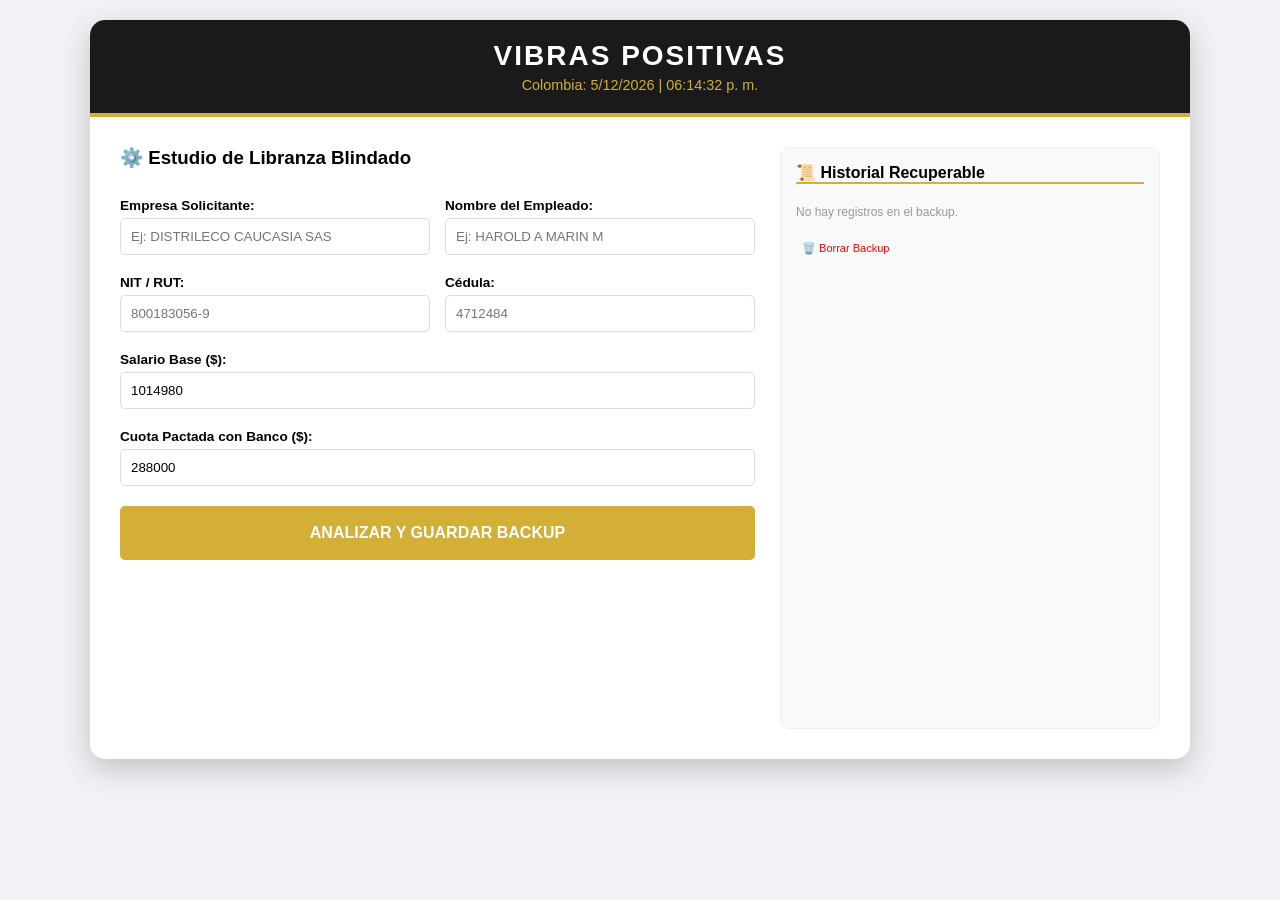
==== index.html @ 31e84eeb "Create index.html" ====
<!DOCTYPE html>
<html lang="es">
<head>
    <meta charset="UTF-8">
    <title>Vibras Positivas - Sistema de Libranza Blindado Pro</title>
    <style>
        :root { --vp-gold: #d4af37; --vp-dark: #1a1a1a; --vp-green: #27ae60; }
        body { font-family: 'Segoe UI', sans-serif; background: #f0f2f5; margin: 0; padding: 20px; }
        .container { max-width: 1100px; margin: auto; background: white; border-radius: 15px; overflow: hidden; box-shadow: 0 10px 30px rgba(0,0,0,0.2); }
        
        /* Header de la App */
        .vp-header { background: var(--vp-dark); color: white; padding: 20px; text-align: center; border-bottom: 4px solid var(--vp-gold); }
        .vp-logo { font-size: 28px; font-weight: bold; letter-spacing: 2px; }
        .datetime { font-size: 0.9em; color: var(--vp-gold); margin-top: 5px; }

        .main-content { padding: 30px; display: grid; grid-template-columns: 1fr 380px; gap: 25px; }
        
        label { display: block; margin: 10px 0 5px; font-weight: 600; font-size: 0.85em; }
        input { width: 100%; padding: 10px; border: 1px solid #ddd; border-radius: 5px; margin-bottom: 10px; box-sizing: border-box; }
        
        /* Botón Amarillo Vibras Positivas */
        .btn-analizar { background: #d4af37; color: white; border: none; padding: 18px; width: 100%; cursor: pointer; font-weight: bold; text-transform: uppercase; border-radius: 5px; font-size: 16px; margin-top: 10px; transition: 0.3s; }
        .btn-analizar:hover { background: #b8962d; box-shadow: 0 4px 10px rgba(0,0,0,0.2); }
        
        /* Historial / Backup */
        .history-section { background: #f8f9fa; padding: 15px; border-radius: 10px; border: 1px solid #eee; height: 550px; overflow-y: auto; }
        .historial-item { font-size: 0.85em; padding: 12px; border: 1px solid #ddd; background: white; margin-bottom: 8px; border-radius: 5px; cursor: pointer; }
        .historial-item:hover { border-color: var(--vp-gold); }

        /* Reporte Final */
        #reporte-final { display: none; padding: 50px; border-top: 2px dashed #ccc; margin-top: 20px; }
        .clausula-blindada { background: #fffbe6; border: 1px solid #ffe58f; padding: 20px; font-size: 0.9em; margin: 25px 0; text-align: justify; line-height: 1.5; }
        
        @media print {
            .no-print, .vp-header, .history-section, .btn-analizar { display: none !important; }
            body { background: white; padding: 0; }
            .container { box-shadow: none; width: 100%; max-width: 100%; }
            #reporte-final { display: block !important; border: none; padding: 0; }
            .main-content { display: block; padding: 0; }
        }

        table { width: 100%; border-collapse: collapse; margin: 20px 0; }
        th, td { border: 1px solid #333; padding: 12px; text-align: left; }
        .legal-footer { font-size: 11px; text-align: center; color: #777; margin-top: 50px; border-top: 1px solid #eee; padding-top: 15px; }
    </style>
</head>
<body>

<div class="container">
    <div class="vp-header no-print">
        <div class="vp-logo">VIBRAS POSITIVAS</div>
        <div class="datetime" id="reloj">Cargando fecha y hora de Colombia...</div>
    </div>

    <div class="main-content">
        <div class="form-section no-print">
            <h3 style="margin-top:0;">⚙️ Estudio de Libranza Blindado</h3>
            <div style="display: grid; grid-template-columns: 1fr 1fr; gap: 15px;">
                <div>
                    <label>Empresa Solicitante:</label>
                    <input type="text" id="emp" placeholder="Ej: DISTRILECO CAUCASIA SAS">
                    <label>NIT / RUT:</label>
                    <input type="text" id="nit" placeholder="800183056-9">
                </div>
                <div>
                    <label>Nombre del Empleado:</label>
                    <input type="text" id="nom" placeholder="Ej: HAROLD A MARIN M">
                    <label>Cédula:</label>
                    <input type="text" id="cc" placeholder="4712484">
                </div>
            </div>
            <label>Salario Base ($):</label>
            <input type="number" id="sal" value="1014980">
            <label>Cuota Pactada con Banco ($):</label>
            <input type="number" id="cuo" value="288000">
            
            <button class="btn-analizar" onclick="ejecutarAnalisis()">ANALIZAR Y GUARDAR BACKUP</button>
        </div>

        <div class="history-section no-print">
            <h4 style="margin-top:0; border-bottom: 2px solid var(--vp-gold)">📜 Historial Recuperable</h4>
            <div id="lista-historial"></div>
            <button onclick="limpiarHistorial()" style="color:red; background:none; border:none; cursor:pointer; font-size:11px; margin-top:10px;">🗑️ Borrar Backup</button>
        </div>
    </div>

    <div id="reporte-final">
        <div style="text-align:center;">
            <h1 id="rep-emp-header" style="text-transform:uppercase; margin-bottom:5px;">EMPRESA</h1>
            <p style="margin:0;">NIT: <span id="rep-nit-body"></span></p>
            <hr style="border: 1px solid #000; margin: 20px 0;">
            <h3>CERTIFICACIÓN DE CAPACIDAD DE PAGO (SISTEMA LIBRANZA)</h3>
        </div>

        <p><strong>Fecha de Emisión:</strong> <span id="rep-fecha"></span></p>
        <p>Se certifica que el colaborador <strong><span id="rep-nom"></span></strong>, identificado con la cédula registrada en el sistema, presenta los siguientes indicadores financieros para el descuento solicitado:</p>

        <table>
            <tr style="background: #f2f2f2;"><th>DESCRIPCIÓN</th><th>VALOR</th></tr>
            <tr><td>Salario / Ingreso Fijo Mensual</td><td id="rep-sal"></td></tr>
            <tr><td>Cuota de Crédito a Descontar</td><td id="rep-cuo"></td></tr>
            <tr><td><strong>Nivel de Afectación de Nómina</strong></td><td><strong id="rep-por"></strong></td></tr>
        </table>

        <div class="clausula-blindada">
            <strong>LIMITACIÓN DE RESPONSABILIDAD EMPRESARIAL (Ley 1527 de 2012):</strong><br>
            La empresa <strong><span id="rep-emp-body"></span></strong> actúa exclusivamente como agente retenedor de la cuota aquí pactada, obligándose únicamente al descuento y traslado de fondos mientras exista vínculo laboral vigente. <br><br>
            <strong>ACUERDO DE CIERRE:</strong> En el evento de que el trabajador cese sus labores con la empresa por cualquier motivo, la responsabilidad de la empresa cesará tras aplicar el descuento del saldo insoluto sobre las prestaciones sociales (según el límite legal). Cualquier saldo remanente después de dicha liquidación deberá ser saneado y negociado directamente entre el <strong>TRABAJADOR y la ENTIDAD BANCARIA</strong>, quedando la empresa exonerada de cualquier obligación solidaria o deuda pendiente.
        </div>

        <div style="margin-top: 80px; display: flex; justify-content: space-between; text-align: center;">
            <div style="width: 40%; border-top: 1px solid #000; padding-top: 5px;">Firma del Trabajador</div>
            <div style="width: 40%; border-top: 1px solid #000; padding-top: 5px;">Autorizado por la Empresa</div>
        </div>

        <div class="legal-footer">
            App desarrollada por <strong>Vibras Positivas</strong> &copy; 2026 | Derechos de Autor Reservados | Soporte Técnico Autorizado
        </div>
        
        <button class="no-print btn-analizar" onclick="window.print()" style="background:var(--vp-green); margin-top:30px;">🖨️ IMPRIMIR REPORTE PARA EL BANCO</button>
    </div>
</div>

<script>
    // 1. Reloj en Tiempo Real (Colombia)
    function actualizarReloj() {
        const opciones = { timeZone: 'America/Bogota', hour: '2-digit', minute: '2-digit', second: '2-digit', hour12: true };
        const fechaActual = new Date().toLocaleDateString('es-CO');
        const horaActual = new Date().toLocaleTimeString('es-CO', opciones);
        document.getElementById('reloj').innerText = `Colombia: ${fechaActual} | ${horaActual}`;
    }
    setInterval(actualizarReloj, 1000);

    // 2. Función Principal (El Botón Amarillo)
    function ejecutarAnalisis() {
        const datos = {
            emp: document.getElementById('emp').value,
            nit: document.getElementById('nit').value,
            nom: document.getElementById('nom').value,
            cc: document.getElementById('cc').value,
            sal: parseFloat(document.getElementById('sal').value),
            cuo: parseFloat(document.getElementById('cuo').value),
            fecha: new Date().toLocaleString('es-CO')
        };

        if(!datos.emp || !datos.nom) {
            alert("Error: Ingrese el nombre de la empresa y del empleado.");
            return;
        }

        // Mostrar reporte
        mostrarReporte(datos);

        // Guardar en Backup
        let historial = JSON.parse(localStorage.getItem('vp_libranza_final')) || [];
        historial.unshift(datos);
        localStorage.setItem('vp_libranza_final', JSON.stringify(historial));
        
        renderHistorial();
        document.getElementById('reporte-final').style.display = 'block';
        
        // Desplazamiento suave al reporte
        window.scrollTo({ top: document.getElementById('reporte-final').offsetTop, behavior: 'smooth' });
    }

    function mostrarReporte(d) {
        const porcentaje = (d.cuo / d.sal) * 100;
        document.getElementById('rep-emp-header').innerText = d.emp;
        document.getElementById('rep-emp-body').innerText = d.emp;
        document.getElementById('rep-nit-body').innerText = d.nit;
        document.getElementById('rep-nom').innerText = d.nom;
        document.getElementById('rep-fecha').innerText = d.fecha;
        document.getElementById('rep-sal').innerText = "$ " + d.sal.toLocaleString();
        document.getElementById('rep-cuo').innerText = "$ " + d.cuo.toLocaleString();
        document.getElementById('rep-por').innerText = porcentaje.toFixed(2) + "%";
    }

    // 3. Sistema de Backup y Recuperación
    function renderHistorial() {
        const lista = document.getElementById('lista-historial');
        let historial = JSON.parse(localStorage.getItem('vp_libranza_final')) || [];
        
        if (historial.length === 0) {
            lista.innerHTML = "<p style='color:#999; font-size:12px;'>No hay registros en el backup.</p>";
            return;
        }

        lista.innerHTML = historial.map((item, index) => `
            <div class="historial-item" onclick="recuperarDeBackup(${index})">
                <strong>🏢 ${item.emp}</strong><br>
                👤 ${item.nom}<br>
                <small>💰 $${item.cuo.toLocaleString()} | 📅 ${item.fecha}</small>
            </div>
        `).join('');
    }

    function recuperarDeBackup(idx) {
        const historial = JSON.parse(localStorage.getItem('vp_libranza_final'));
        const d = historial[idx];
        
        document.getElementById('emp').value = d.emp;
        document.getElementById('nit').value = d.nit;
        document.getElementById('nom').value = d.nom;
        document.getElementById('cc').value = d.cc;
        document.getElementById('sal').value = d.sal;
        document.getElementById('cuo').value = d.cuo;
        
        mostrarReporte(d);
        document.getElementById('reporte-final').style.display = 'block';
        alert("Backup recuperado con éxito.");
    }

    function limpiarHistorial() {
        if(confirm("¿Seguro que desea eliminar el backup histórico?")) {
            localStorage.removeItem('vp_libranza_final');
            renderHistorial();
        }
    }

    // Iniciar historial al cargar
    renderHistorial();
</script>

</body>
</html>
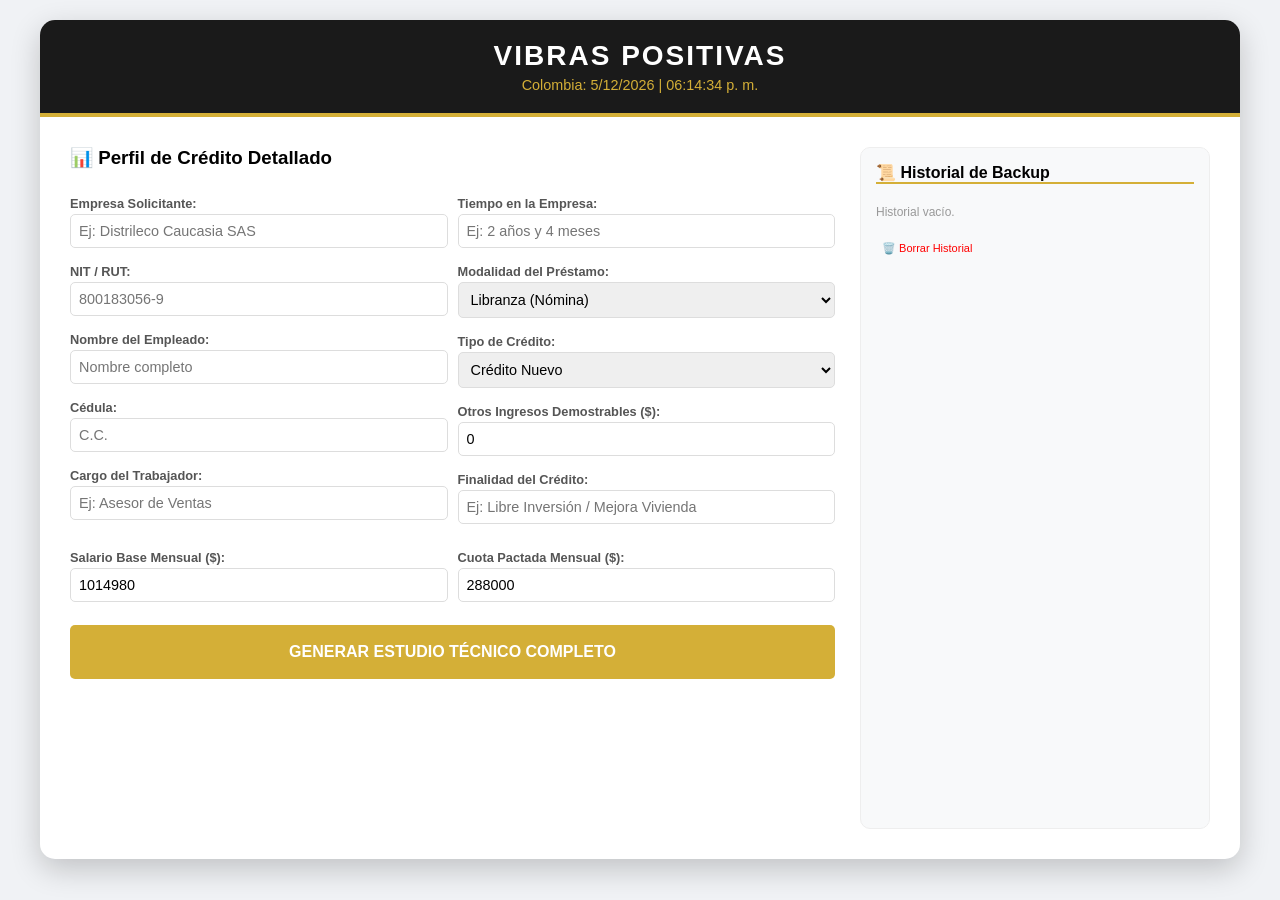
==== commit 817a628e: "Update index.html" ====
--- a/index.html
+++ b/index.html
@@ -2,34 +2,28 @@
 <html lang="es">
 <head>
     <meta charset="UTF-8">
-    <title>Vibras Positivas - Sistema de Libranza Blindado Pro</title>
+    <title>Vibras Positivas - Sistema de Libranza Profesional</title>
     <style>
         :root { --vp-gold: #d4af37; --vp-dark: #1a1a1a; --vp-green: #27ae60; }
         body { font-family: 'Segoe UI', sans-serif; background: #f0f2f5; margin: 0; padding: 20px; }
-        .container { max-width: 1100px; margin: auto; background: white; border-radius: 15px; overflow: hidden; box-shadow: 0 10px 30px rgba(0,0,0,0.2); }
-        
-        /* Header de la App */
+        .container { max-width: 1200px; margin: auto; background: white; border-radius: 15px; overflow: hidden; box-shadow: 0 10px 30px rgba(0,0,0,0.2); }
+        
         .vp-header { background: var(--vp-dark); color: white; padding: 20px; text-align: center; border-bottom: 4px solid var(--vp-gold); }
         .vp-logo { font-size: 28px; font-weight: bold; letter-spacing: 2px; }
         .datetime { font-size: 0.9em; color: var(--vp-gold); margin-top: 5px; }
 
-        .main-content { padding: 30px; display: grid; grid-template-columns: 1fr 380px; gap: 25px; }
-        
-        label { display: block; margin: 10px 0 5px; font-weight: 600; font-size: 0.85em; }
-        input { width: 100%; padding: 10px; border: 1px solid #ddd; border-radius: 5px; margin-bottom: 10px; box-sizing: border-box; }
-        
-        /* Botón Amarillo Vibras Positivas */
-        .btn-analizar { background: #d4af37; color: white; border: none; padding: 18px; width: 100%; cursor: pointer; font-weight: bold; text-transform: uppercase; border-radius: 5px; font-size: 16px; margin-top: 10px; transition: 0.3s; }
-        .btn-analizar:hover { background: #b8962d; box-shadow: 0 4px 10px rgba(0,0,0,0.2); }
-        
-        /* Historial / Backup */
-        .history-section { background: #f8f9fa; padding: 15px; border-radius: 10px; border: 1px solid #eee; height: 550px; overflow-y: auto; }
-        .historial-item { font-size: 0.85em; padding: 12px; border: 1px solid #ddd; background: white; margin-bottom: 8px; border-radius: 5px; cursor: pointer; }
-        .historial-item:hover { border-color: var(--vp-gold); }
-
-        /* Reporte Final */
-        #reporte-final { display: none; padding: 50px; border-top: 2px dashed #ccc; margin-top: 20px; }
-        .clausula-blindada { background: #fffbe6; border: 1px solid #ffe58f; padding: 20px; font-size: 0.9em; margin: 25px 0; text-align: justify; line-height: 1.5; }
+        .main-content { padding: 30px; display: grid; grid-template-columns: 1fr 350px; gap: 25px; }
+        
+        label { display: block; margin: 8px 0 3px; font-weight: 600; font-size: 0.8em; color: #555; }
+        input, select { width: 100%; padding: 8px; border: 1px solid #ddd; border-radius: 5px; margin-bottom: 8px; box-sizing: border-box; font-size: 0.9em; }
+        
+        .btn-analizar { background: #d4af37; color: white; border: none; padding: 18px; width: 100%; cursor: pointer; font-weight: bold; text-transform: uppercase; border-radius: 5px; font-size: 16px; margin-top: 15px; }
+        .btn-analizar:hover { background: #b8962d; }
+        
+        .history-section { background: #f8f9fa; padding: 15px; border-radius: 10px; border: 1px solid #eee; height: 650px; overflow-y: auto; }
+        .historial-item { font-size: 0.8em; padding: 10px; border: 1px solid #ddd; background: white; margin-bottom: 8px; border-radius: 5px; cursor: pointer; }
+
+        #reporte-final { display: none; padding: 40px; border-top: 2px dashed #ccc; position: relative; }
         
         @media print {
             .no-print, .vp-header, .history-section, .btn-analizar { display: none !important; }
@@ -39,9 +33,11 @@
             .main-content { display: block; padding: 0; }
         }
 
-        table { width: 100%; border-collapse: collapse; margin: 20px 0; }
-        th, td { border: 1px solid #333; padding: 12px; text-align: left; }
-        .legal-footer { font-size: 11px; text-align: center; color: #777; margin-top: 50px; border-top: 1px solid #eee; padding-top: 15px; }
+        table { width: 100%; border-collapse: collapse; margin: 15px 0; }
+        th, td { border: 1px solid #333; padding: 10px; text-align: left; font-size: 0.9em; }
+        .check-box { display: inline-block; width: 15px; height: 15px; border: 2px solid #000; margin-right: 5px; vertical-align: middle; }
+        .clausula-blindada { background: #fffbe6; border: 1px solid #ffe58f; padding: 15px; font-size: 0.85em; margin-top: 15px; text-align: justify; }
+        .legal-footer { font-size: 10px; text-align: center; color: #777; margin-top: 40px; border-top: 1px solid #eee; padding-top: 10px; }
     </style>
 </head>
 <body>
@@ -49,38 +45,64 @@
 <div class="container">
     <div class="vp-header no-print">
         <div class="vp-logo">VIBRAS POSITIVAS</div>
-        <div class="datetime" id="reloj">Cargando fecha y hora de Colombia...</div>
+        <div class="datetime" id="reloj">Colombia: --/--/---- | --:--:--</div>
     </div>
 
     <div class="main-content">
         <div class="form-section no-print">
-            <h3 style="margin-top:0;">⚙️ Estudio de Libranza Blindado</h3>
-            <div style="display: grid; grid-template-columns: 1fr 1fr; gap: 15px;">
+            <h3 style="margin-top:0;">📊 Perfil de Crédito Detallado</h3>
+            
+            <div style="display: grid; grid-template-columns: 1fr 1fr; gap: 10px;">
                 <div>
                     <label>Empresa Solicitante:</label>
-                    <input type="text" id="emp" placeholder="Ej: DISTRILECO CAUCASIA SAS">
+                    <input type="text" id="emp" placeholder="Ej: Distrileco Caucasia SAS">
                     <label>NIT / RUT:</label>
                     <input type="text" id="nit" placeholder="800183056-9">
-                </div>
-                <div>
                     <label>Nombre del Empleado:</label>
-                    <input type="text" id="nom" placeholder="Ej: HAROLD A MARIN M">
+                    <input type="text" id="nom" placeholder="Nombre completo">
                     <label>Cédula:</label>
-                    <input type="text" id="cc" placeholder="4712484">
+                    <input type="text" id="cc" placeholder="C.C.">
+                    <label>Cargo del Trabajador:</label>
+                    <input type="text" id="cargo" placeholder="Ej: Asesor de Ventas">
+                </div>
+                <div>
+                    <label>Tiempo en la Empresa:</label>
+                    <input type="text" id="tiempo" placeholder="Ej: 2 años y 4 meses">
+                    <label>Modalidad del Préstamo:</label>
+                    <select id="modalidad">
+                        <option value="Libranza">Libranza (Nómina)</option>
+                        <option value="Personal">Crédito Personal</option>
+                    </select>
+                    <label>Tipo de Crédito:</label>
+                    <select id="tipo">
+                        <option value="Nuevo">Crédito Nuevo</option>
+                        <option value="Retanqueo">Viejo (Retanqueo/Refinanciación)</option>
+                    </select>
+                    <label>Otros Ingresos Demostrables ($):</label>
+                    <input type="number" id="otros" value="0">
+                    <label>Finalidad del Crédito:</label>
+                    <input type="text" id="finalidad" placeholder="Ej: Libre Inversión / Mejora Vivienda">
                 </div>
             </div>
-            <label>Salario Base ($):</label>
-            <input type="number" id="sal" value="1014980">
-            <label>Cuota Pactada con Banco ($):</label>
-            <input type="number" id="cuo" value="288000">
+
+            <div style="display: grid; grid-template-columns: 1fr 1fr; gap: 10px; margin-top:10px;">
+                <div>
+                    <label>Salario Base Mensual ($):</label>
+                    <input type="number" id="sal" value="1014980">
+                </div>
+                <div>
+                    <label>Cuota Pactada Mensual ($):</label>
+                    <input type="number" id="cuo" value="288000">
+                </div>
+            </div>
             
-            <button class="btn-analizar" onclick="ejecutarAnalisis()">ANALIZAR Y GUARDAR BACKUP</button>
+            <button class="btn-analizar" onclick="ejecutarAnalisisVP()">GENERAR ESTUDIO TÉCNICO COMPLETO</button>
         </div>
 
         <div class="history-section no-print">
-            <h4 style="margin-top:0; border-bottom: 2px solid var(--vp-gold)">📜 Historial Recuperable</h4>
+            <h4 style="margin-top:0; border-bottom: 2px solid var(--vp-gold)">📜 Historial de Backup</h4>
             <div id="lista-historial"></div>
-            <button onclick="limpiarHistorial()" style="color:red; background:none; border:none; cursor:pointer; font-size:11px; margin-top:10px;">🗑️ Borrar Backup</button>
+            <button onclick="limpiarBackup()" style="color:red; background:none; border:none; cursor:pointer; font-size:11px; margin-top:10px;">🗑️ Borrar Historial</button>
         </div>
     </div>
 
@@ -88,138 +110,152 @@
         <div style="text-align:center;">
             <h1 id="rep-emp-header" style="text-transform:uppercase; margin-bottom:5px;">EMPRESA</h1>
             <p style="margin:0;">NIT: <span id="rep-nit-body"></span></p>
-            <hr style="border: 1px solid #000; margin: 20px 0;">
-            <h3>CERTIFICACIÓN DE CAPACIDAD DE PAGO (SISTEMA LIBRANZA)</h3>
+            <hr>
+            <h3>CERTIFICACIÓN DE CAPACIDAD Y ESTUDIO TÉCNICO DE CRÉDITO</h3>
         </div>
 
         <p><strong>Fecha de Emisión:</strong> <span id="rep-fecha"></span></p>
-        <p>Se certifica que el colaborador <strong><span id="rep-nom"></span></strong>, identificado con la cédula registrada en el sistema, presenta los siguientes indicadores financieros para el descuento solicitado:</p>
 
         <table>
-            <tr style="background: #f2f2f2;"><th>DESCRIPCIÓN</th><th>VALOR</th></tr>
-            <tr><td>Salario / Ingreso Fijo Mensual</td><td id="rep-sal"></td></tr>
-            <tr><td>Cuota de Crédito a Descontar</td><td id="rep-cuo"></td></tr>
-            <tr><td><strong>Nivel de Afectación de Nómina</strong></td><td><strong id="rep-por"></strong></td></tr>
+            <tr><th colspan="4" style="background:#f2f2f2; text-align:center;">1. INFORMACIÓN LABORAL Y PERFIL</th></tr>
+            <tr>
+                <td><strong>Empleado:</strong></td><td id="rep-nom"></td>
+                <td><strong>Identificación:</strong></td><td id="rep-cc"></td>
+            </tr>
+            <tr>
+                <td><strong>Cargo:</strong></td><td id="rep-cargo"></td>
+                <td><strong>Antigüedad:</strong></td><td id="rep-tiempo"></td>
+            </tr>
+            <tr>
+                <td><strong>Finalidad:</strong></td><td id="rep-finalidad" colspan="3"></td>
+            </tr>
         </table>
 
+        <table>
+            <tr><th colspan="4" style="background:#f2f2f2; text-align:center;">2. ANÁLISIS FINANCIERO MENSUAL</th></tr>
+            <tr>
+                <td>Salario Base:</td><td id="rep-sal"></td>
+                <td>Modalidad:</td><td id="rep-modalidad"></td>
+            </tr>
+            <tr>
+                <td>Otros Ingresos:</td><td id="rep-otros"></td>
+                <td>Tipo Crédito:</td><td id="rep-tipo"></td>
+            </tr>
+            <tr>
+                <td><strong>Cuota Solicitada:</strong></td><td id="rep-cuo"></td>
+                <td><strong>Capacidad Afectada:</strong></td><td><strong id="rep-por"></strong></td>
+            </tr>
+        </table>
+
+        <div style="margin: 20px 0; font-weight: bold; border: 1px solid #000; padding: 10px; text-align: center;">
+            ESTADO DE LA SOLICITUD: &nbsp;&nbsp;&nbsp; 
+            <span class="check-box"></span> APROBADA &nbsp;&nbsp;&nbsp; 
+            <span class="check-box"></span> RECHAZADA
+        </div>
+
         <div class="clausula-blindada">
-            <strong>LIMITACIÓN DE RESPONSABILIDAD EMPRESARIAL (Ley 1527 de 2012):</strong><br>
-            La empresa <strong><span id="rep-emp-body"></span></strong> actúa exclusivamente como agente retenedor de la cuota aquí pactada, obligándose únicamente al descuento y traslado de fondos mientras exista vínculo laboral vigente. <br><br>
-            <strong>ACUERDO DE CIERRE:</strong> En el evento de que el trabajador cese sus labores con la empresa por cualquier motivo, la responsabilidad de la empresa cesará tras aplicar el descuento del saldo insoluto sobre las prestaciones sociales (según el límite legal). Cualquier saldo remanente después de dicha liquidación deberá ser saneado y negociado directamente entre el <strong>TRABAJADOR y la ENTIDAD BANCARIA</strong>, quedando la empresa exonerada de cualquier obligación solidaria o deuda pendiente.
-        </div>
-
-        <div style="margin-top: 80px; display: flex; justify-content: space-between; text-align: center;">
-            <div style="width: 40%; border-top: 1px solid #000; padding-top: 5px;">Firma del Trabajador</div>
-            <div style="width: 40%; border-top: 1px solid #000; padding-top: 5px;">Autorizado por la Empresa</div>
+            <strong>LIMITACIÓN DE RESPONSABILIDAD (Ley 1527 de 2012):</strong> La empresa <strong><span id="rep-emp-body"></span></strong> actúa exclusivamente como agente retenedor de la cuota mensual pactada entre el trabajador y el banco mientras exista contrato laboral vigente. En caso de retiro, la empresa aplicará el descuento del saldo insoluto de las prestaciones sociales según el límite legal. Cualquier saldo pendiente tras la liquidación final es responsabilidad exclusiva del <strong>TRABAJADOR</strong> con el <strong>BANCO</strong>, sin que exista obligación solidaria por parte de la empresa.
+        </div>
+
+        <div style="margin-top: 60px; display: flex; justify-content: space-between; text-align: center;">
+            <div style="width: 40%; border-top: 1px solid #000;">Firma del Trabajador</div>
+            <div style="width: 40%; border-top: 1px solid #000;">Firma Autorizada Empresa</div>
         </div>
 
         <div class="legal-footer">
-            App desarrollada por <strong>Vibras Positivas</strong> &copy; 2026 | Derechos de Autor Reservados | Soporte Técnico Autorizado
-        </div>
-        
-        <button class="no-print btn-analizar" onclick="window.print()" style="background:var(--vp-green); margin-top:30px;">🖨️ IMPRIMIR REPORTE PARA EL BANCO</button>
+            Software desarrollado por <strong>Vibras Positivas</strong> &copy; 2026 | Propiedad Intelectual Registrada | Soporte Técnico
+        </div>
+        
+        <button class="no-print btn-analizar" onclick="window.print()" style="background:var(--vp-green); margin-top:30px;">🖨️ IMPRIMIR REPORTE OFICIAL</button>
     </div>
 </div>
 
 <script>
-    // 1. Reloj en Tiempo Real (Colombia)
     function actualizarReloj() {
-        const opciones = { timeZone: 'America/Bogota', hour: '2-digit', minute: '2-digit', second: '2-digit', hour12: true };
-        const fechaActual = new Date().toLocaleDateString('es-CO');
-        const horaActual = new Date().toLocaleTimeString('es-CO', opciones);
-        document.getElementById('reloj').innerText = `Colombia: ${fechaActual} | ${horaActual}`;
+        const op = { timeZone: 'America/Bogota', hour: '2-digit', minute: '2-digit', second: '2-digit', hour12: true };
+        document.getElementById('reloj').innerText = `Colombia: ${new Date().toLocaleDateString('es-CO')} | ${new Date().toLocaleTimeString('es-CO', op)}`;
     }
     setInterval(actualizarReloj, 1000);
 
-    // 2. Función Principal (El Botón Amarillo)
-    function ejecutarAnalisis() {
-        const datos = {
+    function ejecutarAnalisisVP() {
+        const d = {
             emp: document.getElementById('emp').value,
             nit: document.getElementById('nit').value,
             nom: document.getElementById('nom').value,
             cc: document.getElementById('cc').value,
+            cargo: document.getElementById('cargo').value,
+            tiempo: document.getElementById('tiempo').value,
+            modalidad: document.getElementById('modalidad').value,
+            tipo: document.getElementById('tipo').value,
+            otros: parseFloat(document.getElementById('otros').value),
+            finalidad: document.getElementById('finalidad').value,
             sal: parseFloat(document.getElementById('sal').value),
             cuo: parseFloat(document.getElementById('cuo').value),
             fecha: new Date().toLocaleString('es-CO')
         };
 
-        if(!datos.emp || !datos.nom) {
-            alert("Error: Ingrese el nombre de la empresa y del empleado.");
-            return;
-        }
-
-        // Mostrar reporte
-        mostrarReporte(datos);
-
-        // Guardar en Backup
-        let historial = JSON.parse(localStorage.getItem('vp_libranza_final')) || [];
-        historial.unshift(datos);
-        localStorage.setItem('vp_libranza_final', JSON.stringify(historial));
-        
-        renderHistorial();
-        document.getElementById('reporte-final').style.display = 'block';
-        
-        // Desplazamiento suave al reporte
-        window.scrollTo({ top: document.getElementById('reporte-final').offsetTop, behavior: 'smooth' });
-    }
-
-    function mostrarReporte(d) {
-        const porcentaje = (d.cuo / d.sal) * 100;
+        if(!d.emp || !d.nom) return alert("Complete los datos de Empresa y Empleado.");
+
+        // Render Reporte
+        const por = (d.cuo / d.sal) * 100;
         document.getElementById('rep-emp-header').innerText = d.emp;
         document.getElementById('rep-emp-body').innerText = d.emp;
         document.getElementById('rep-nit-body').innerText = d.nit;
         document.getElementById('rep-nom').innerText = d.nom;
-        document.getElementById('rep-fecha').innerText = d.fecha;
+        document.getElementById('rep-cc').innerText = d.cc;
+        document.getElementById('rep-cargo').innerText = d.cargo;
+        document.getElementById('rep-tiempo').innerText = d.tiempo;
+        document.getElementById('rep-finalidad').innerText = d.finalidad;
+        document.getElementById('rep-modalidad').innerText = d.modalidad;
+        document.getElementById('rep-tipo').innerText = d.tipo;
+        document.getElementById('rep-otros').innerText = "$ " + d.otros.toLocaleString();
         document.getElementById('rep-sal').innerText = "$ " + d.sal.toLocaleString();
         document.getElementById('rep-cuo').innerText = "$ " + d.cuo.toLocaleString();
-        document.getElementById('rep-por').innerText = porcentaje.toFixed(2) + "%";
-    }
-
-    // 3. Sistema de Backup y Recuperación
-    function renderHistorial() {
-        const lista = document.getElementById('lista-historial');
-        let historial = JSON.parse(localStorage.getItem('vp_libranza_final')) || [];
-        
-        if (historial.length === 0) {
-            lista.innerHTML = "<p style='color:#999; font-size:12px;'>No hay registros en el backup.</p>";
-            return;
-        }
-
-        lista.innerHTML = historial.map((item, index) => `
-            <div class="historial-item" onclick="recuperarDeBackup(${index})">
-                <strong>🏢 ${item.emp}</strong><br>
-                👤 ${item.nom}<br>
-                <small>💰 $${item.cuo.toLocaleString()} | 📅 ${item.fecha}</small>
+        document.getElementById('rep-por').innerText = por.toFixed(2) + "%";
+        document.getElementById('rep-fecha').innerText = d.fecha;
+
+        // Backup
+        let h = JSON.parse(localStorage.getItem('vp_libranza_v3')) || [];
+        h.unshift(d);
+        localStorage.setItem('vp_libranza_v3', JSON.stringify(h));
+        
+        renderBackup();
+        document.getElementById('reporte-final').style.display = 'block';
+        window.scrollTo({ top: document.getElementById('reporte-final').offsetTop, behavior: 'smooth' });
+    }
+
+    function renderBackup() {
+        const l = document.getElementById('lista-historial');
+        let h = JSON.parse(localStorage.getItem('vp_libranza_v3')) || [];
+        l.innerHTML = h.map((i, idx) => `
+            <div class="historial-item" onclick="recuperar(${idx})">
+                <strong>🏢 ${i.emp}</strong><br>
+                👤 ${i.nom} (${i.cargo})<br>
+                <small>💰 $${i.cuo.toLocaleString()} | 📅 ${i.fecha}</small>
             </div>
-        `).join('');
-    }
-
-    function recuperarDeBackup(idx) {
-        const historial = JSON.parse(localStorage.getItem('vp_libranza_final'));
-        const d = historial[idx];
-        
+        `).join('') || "<p style='font-size:12px; color:#999;'>Historial vacío.</p>";
+    }
+
+    function recuperar(idx) {
+        const d = JSON.parse(localStorage.getItem('vp_libranza_v3'))[idx];
         document.getElementById('emp').value = d.emp;
         document.getElementById('nit').value = d.nit;
         document.getElementById('nom').value = d.nom;
         document.getElementById('cc').value = d.cc;
+        document.getElementById('cargo').value = d.cargo;
+        document.getElementById('tiempo').value = d.tiempo;
+        document.getElementById('modalidad').value = d.modalidad;
+        document.getElementById('tipo').value = d.tipo;
+        document.getElementById('otros').value = d.otros;
+        document.getElementById('finalidad').value = d.finalidad;
         document.getElementById('sal').value = d.sal;
         document.getElementById('cuo').value = d.cuo;
-        
-        mostrarReporte(d);
-        document.getElementById('reporte-final').style.display = 'block';
+        ejecutarAnalisisVP();
         alert("Backup recuperado con éxito.");
     }
 
-    function limpiarHistorial() {
-        if(confirm("¿Seguro que desea eliminar el backup histórico?")) {
-            localStorage.removeItem('vp_libranza_final');
-            renderHistorial();
-        }
-    }
-
-    // Iniciar historial al cargar
-    renderHistorial();
+    function limpiarBackup() { if(confirm("¿Borrar historial?")) { localStorage.removeItem('vp_libranza_v3'); renderBackup(); } }
+    renderBackup();
 </script>
-
 </body>
 </html>
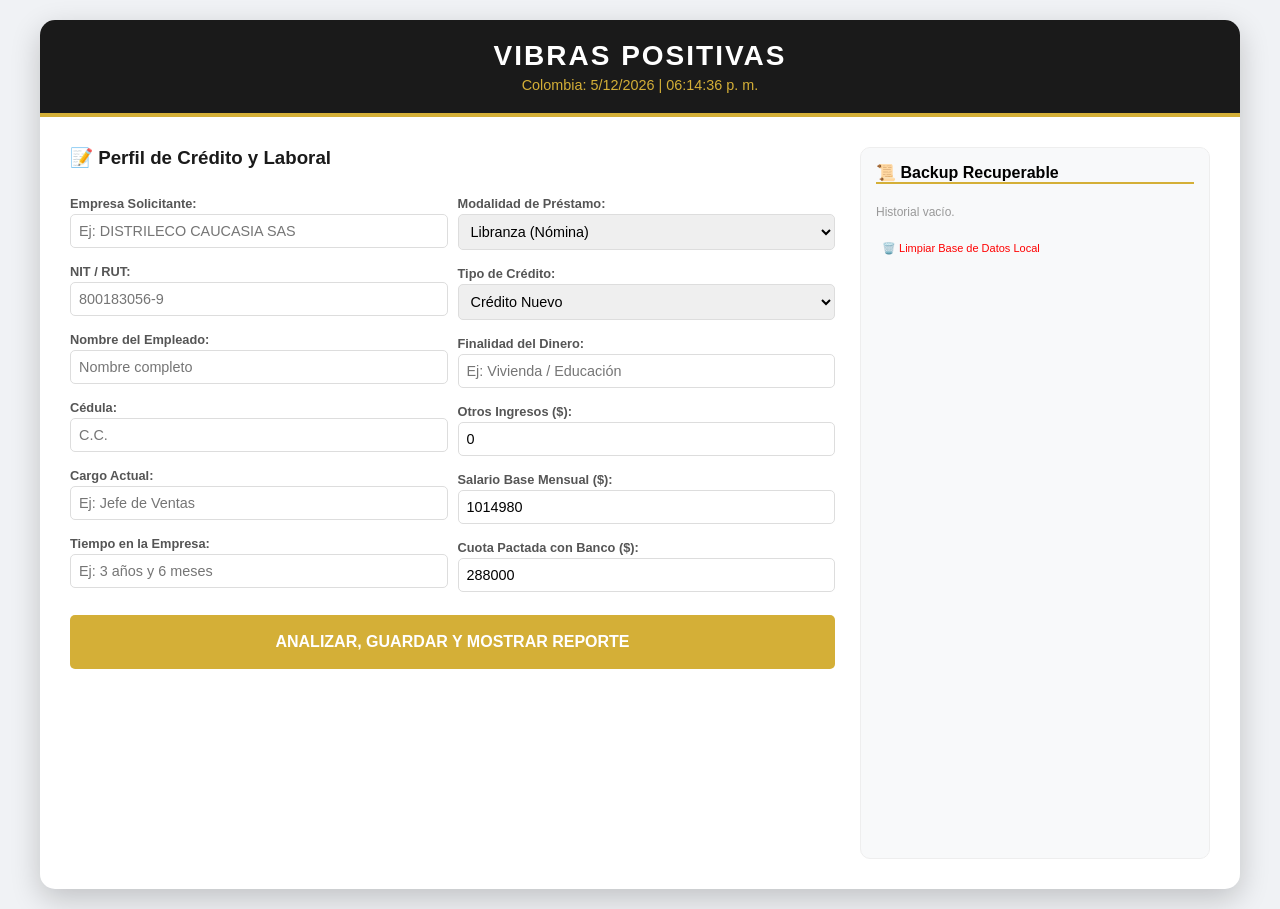
==== commit 4ae76bd0: "Update index.html" ====
--- a/index.html
+++ b/index.html
@@ -2,7 +2,7 @@
 <html lang="es">
 <head>
     <meta charset="UTF-8">
-    <title>Vibras Positivas - Sistema de Libranza Profesional</title>
+    <title>Vibras Positivas - Sistema de Libranza Profesional V3</title>
     <style>
         :root { --vp-gold: #d4af37; --vp-dark: #1a1a1a; --vp-green: #27ae60; }
         body { font-family: 'Segoe UI', sans-serif; background: #f0f2f5; margin: 0; padding: 20px; }
@@ -20,7 +20,7 @@
         .btn-analizar { background: #d4af37; color: white; border: none; padding: 18px; width: 100%; cursor: pointer; font-weight: bold; text-transform: uppercase; border-radius: 5px; font-size: 16px; margin-top: 15px; }
         .btn-analizar:hover { background: #b8962d; }
         
-        .history-section { background: #f8f9fa; padding: 15px; border-radius: 10px; border: 1px solid #eee; height: 650px; overflow-y: auto; }
+        .history-section { background: #f8f9fa; padding: 15px; border-radius: 10px; border: 1px solid #eee; height: 680px; overflow-y: auto; }
         .historial-item { font-size: 0.8em; padding: 10px; border: 1px solid #ddd; background: white; margin-bottom: 8px; border-radius: 5px; cursor: pointer; }
 
         #reporte-final { display: none; padding: 40px; border-top: 2px dashed #ccc; position: relative; }
@@ -35,8 +35,8 @@
 
         table { width: 100%; border-collapse: collapse; margin: 15px 0; }
         th, td { border: 1px solid #333; padding: 10px; text-align: left; font-size: 0.9em; }
-        .check-box { display: inline-block; width: 15px; height: 15px; border: 2px solid #000; margin-right: 5px; vertical-align: middle; }
-        .clausula-blindada { background: #fffbe6; border: 1px solid #ffe58f; padding: 15px; font-size: 0.85em; margin-top: 15px; text-align: justify; }
+        .check-box { display: inline-block; width: 18px; height: 18px; border: 2px solid #000; margin-right: 5px; vertical-align: middle; }
+        .clausula-blindada { background: #fffbe6; border: 1px solid #ffe58f; padding: 15px; font-size: 0.85em; margin-top: 15px; text-align: justify; line-height: 1.4; }
         .legal-footer { font-size: 10px; text-align: center; color: #777; margin-top: 40px; border-top: 1px solid #eee; padding-top: 10px; }
     </style>
 </head>
@@ -50,77 +50,70 @@
 
     <div class="main-content">
         <div class="form-section no-print">
-            <h3 style="margin-top:0;">📊 Perfil de Crédito Detallado</h3>
+            <h3 style="margin-top:0; color: #1a1a1a;">📝 Perfil de Crédito y Laboral</h3>
             
             <div style="display: grid; grid-template-columns: 1fr 1fr; gap: 10px;">
                 <div>
                     <label>Empresa Solicitante:</label>
-                    <input type="text" id="emp" placeholder="Ej: Distrileco Caucasia SAS">
+                    <input type="text" id="emp" placeholder="Ej: DISTRILECO CAUCASIA SAS">
                     <label>NIT / RUT:</label>
                     <input type="text" id="nit" placeholder="800183056-9">
                     <label>Nombre del Empleado:</label>
                     <input type="text" id="nom" placeholder="Nombre completo">
                     <label>Cédula:</label>
                     <input type="text" id="cc" placeholder="C.C.">
-                    <label>Cargo del Trabajador:</label>
-                    <input type="text" id="cargo" placeholder="Ej: Asesor de Ventas">
+                    <label>Cargo Actual:</label>
+                    <input type="text" id="cargo" placeholder="Ej: Jefe de Ventas">
+                    <label>Tiempo en la Empresa:</label>
+                    <input type="text" id="tiempo" placeholder="Ej: 3 años y 6 meses">
                 </div>
                 <div>
-                    <label>Tiempo en la Empresa:</label>
-                    <input type="text" id="tiempo" placeholder="Ej: 2 años y 4 meses">
-                    <label>Modalidad del Préstamo:</label>
+                    <label>Modalidad de Préstamo:</label>
                     <select id="modalidad">
-                        <option value="Libranza">Libranza (Nómina)</option>
-                        <option value="Personal">Crédito Personal</option>
+                        <option value="LIBRANZA">Libranza (Nómina)</option>
+                        <option value="CRÉDITO PERSONAL">Crédito Personal</option>
                     </select>
                     <label>Tipo de Crédito:</label>
                     <select id="tipo">
-                        <option value="Nuevo">Crédito Nuevo</option>
-                        <option value="Retanqueo">Viejo (Retanqueo/Refinanciación)</option>
+                        <option value="NUEVO">Crédito Nuevo</option>
+                        <option value="RETANQUEO">Refinanciación (Viejo)</option>
                     </select>
-                    <label>Otros Ingresos Demostrables ($):</label>
+                    <label>Finalidad del Dinero:</label>
+                    <input type="text" id="finalidad" placeholder="Ej: Vivienda / Educación">
+                    <label>Otros Ingresos ($):</label>
                     <input type="number" id="otros" value="0">
-                    <label>Finalidad del Crédito:</label>
-                    <input type="text" id="finalidad" placeholder="Ej: Libre Inversión / Mejora Vivienda">
-                </div>
-            </div>
-
-            <div style="display: grid; grid-template-columns: 1fr 1fr; gap: 10px; margin-top:10px;">
-                <div>
                     <label>Salario Base Mensual ($):</label>
                     <input type="number" id="sal" value="1014980">
-                </div>
-                <div>
-                    <label>Cuota Pactada Mensual ($):</label>
+                    <label>Cuota Pactada con Banco ($):</label>
                     <input type="number" id="cuo" value="288000">
                 </div>
             </div>
             
-            <button class="btn-analizar" onclick="ejecutarAnalisisVP()">GENERAR ESTUDIO TÉCNICO COMPLETO</button>
+            <button class="btn-analizar" onclick="ejecutarAnalisisFinal()">ANALIZAR, GUARDAR Y MOSTRAR REPORTE</button>
         </div>
 
         <div class="history-section no-print">
-            <h4 style="margin-top:0; border-bottom: 2px solid var(--vp-gold)">📜 Historial de Backup</h4>
+            <h4 style="margin-top:0; border-bottom: 2px solid var(--vp-gold)">📜 Backup Recuperable</h4>
             <div id="lista-historial"></div>
-            <button onclick="limpiarBackup()" style="color:red; background:none; border:none; cursor:pointer; font-size:11px; margin-top:10px;">🗑️ Borrar Historial</button>
+            <button onclick="borrarTodo()" style="color:red; background:none; border:none; cursor:pointer; font-size:11px; margin-top:10px;">🗑️ Limpiar Base de Datos Local</button>
         </div>
     </div>
 
     <div id="reporte-final">
         <div style="text-align:center;">
-            <h1 id="rep-emp-header" style="text-transform:uppercase; margin-bottom:5px;">EMPRESA</h1>
+            <h1 id="rep-emp-titulo" style="text-transform:uppercase; margin-bottom:5px;">EMPRESA</h1>
             <p style="margin:0;">NIT: <span id="rep-nit-body"></span></p>
-            <hr>
-            <h3>CERTIFICACIÓN DE CAPACIDAD Y ESTUDIO TÉCNICO DE CRÉDITO</h3>
-        </div>
-
-        <p><strong>Fecha de Emisión:</strong> <span id="rep-fecha"></span></p>
+            <hr style="border: 1px solid #000;">
+            <h3 style="margin-top:10px;">ESTUDIO TÉCNICO Y CERTIFICACIÓN DE LIBRANZA</h3>
+        </div>
+
+        <p><strong>FECHA DE EMISIÓN:</strong> <span id="rep-fecha"></span></p>
 
         <table>
-            <tr><th colspan="4" style="background:#f2f2f2; text-align:center;">1. INFORMACIÓN LABORAL Y PERFIL</th></tr>
-            <tr>
-                <td><strong>Empleado:</strong></td><td id="rep-nom"></td>
-                <td><strong>Identificación:</strong></td><td id="rep-cc"></td>
+            <tr><th colspan="4" style="background:#f2f2f2; text-align:center;">I. INFORMACIÓN DEL COLABORADOR</th></tr>
+            <tr>
+                <td width="20%"><strong>Empleado:</strong></td><td id="rep-nom" width="30%"></td>
+                <td width="20%"><strong>Identificación:</strong></td><td id="rep-cc" width="30%"></td>
             </tr>
             <tr>
                 <td><strong>Cargo:</strong></td><td id="rep-cargo"></td>
@@ -132,52 +125,54 @@
         </table>
 
         <table>
-            <tr><th colspan="4" style="background:#f2f2f2; text-align:center;">2. ANÁLISIS FINANCIERO MENSUAL</th></tr>
-            <tr>
-                <td>Salario Base:</td><td id="rep-sal"></td>
-                <td>Modalidad:</td><td id="rep-modalidad"></td>
+            <tr><th colspan="4" style="background:#f2f2f2; text-align:center;">II. ANÁLISIS FINANCIERO Y MODALIDAD</th></tr>
+            <tr>
+                <td width="25%">Ingreso Base:</td><td id="rep-sal" width="25%"></td>
+                <td width="25%">Modalidad:</td><td id="rep-modalidad" width="25%"></td>
             </tr>
             <tr>
                 <td>Otros Ingresos:</td><td id="rep-otros"></td>
-                <td>Tipo Crédito:</td><td id="rep-tipo"></td>
-            </tr>
-            <tr>
-                <td><strong>Cuota Solicitada:</strong></td><td id="rep-cuo"></td>
-                <td><strong>Capacidad Afectada:</strong></td><td><strong id="rep-por"></strong></td>
+                <td>Tipo de Crédito:</td><td id="rep-tipo"></td>
+            </tr>
+            <tr>
+                <td><strong>Cuota Mensual:</strong></td><td id="rep-cuo"></td>
+                <td><strong>Afectación Nómina:</strong></td><td><strong id="rep-por"></strong></td>
             </tr>
         </table>
 
-        <div style="margin: 20px 0; font-weight: bold; border: 1px solid #000; padding: 10px; text-align: center;">
-            ESTADO DE LA SOLICITUD: &nbsp;&nbsp;&nbsp; 
-            <span class="check-box"></span> APROBADA &nbsp;&nbsp;&nbsp; 
-            <span class="check-box"></span> RECHAZADA
+        <div style="margin: 20px 0; border: 2px solid #000; padding: 15px; text-align: center; font-weight: bold; font-size: 1.1em;">
+            DICTAMEN DE LA EMPRESA: &nbsp;&nbsp;&nbsp; 
+            <span class="check-box"></span> SOLICITUD APROBADA &nbsp;&nbsp;&nbsp;&nbsp;&nbsp;&nbsp; 
+            <span class="check-box"></span> SOLICITUD RECHAZADA
         </div>
 
         <div class="clausula-blindada">
-            <strong>LIMITACIÓN DE RESPONSABILIDAD (Ley 1527 de 2012):</strong> La empresa <strong><span id="rep-emp-body"></span></strong> actúa exclusivamente como agente retenedor de la cuota mensual pactada entre el trabajador y el banco mientras exista contrato laboral vigente. En caso de retiro, la empresa aplicará el descuento del saldo insoluto de las prestaciones sociales según el límite legal. Cualquier saldo pendiente tras la liquidación final es responsabilidad exclusiva del <strong>TRABAJADOR</strong> con el <strong>BANCO</strong>, sin que exista obligación solidaria por parte de la empresa.
-        </div>
-
-        <div style="margin-top: 60px; display: flex; justify-content: space-between; text-align: center;">
-            <div style="width: 40%; border-top: 1px solid #000;">Firma del Trabajador</div>
-            <div style="width: 40%; border-top: 1px solid #000;">Firma Autorizada Empresa</div>
+            <strong>AVISO LEGAL (Ley 1527 de 2012):</strong> La empresa <strong><span id="rep-emp-body"></span></strong> actúa solo como intermediario para el recaudo (agente retenedor). La responsabilidad de pago mensual cesará automáticamente al finalizar el vínculo laboral. En caso de retiro, se autoriza descontar el saldo pendiente de las prestaciones sociales. Cualquier deuda remanente deberá ser gestionada directamente entre el <strong>TRABAJADOR</strong> y el <strong>BANCO</strong>, sin responsabilidad solidaria de la empresa.
+        </div>
+
+        <div style="margin-top: 70px; display: flex; justify-content: space-between; text-align: center;">
+            <div style="width: 40%; border-top: 1px solid #000; padding-top: 5px;">Firma del Trabajador / C.C.</div>
+            <div style="width: 40%; border-top: 1px solid #000; padding-top: 5px;">Autorizado por la Empresa</div>
         </div>
 
         <div class="legal-footer">
-            Software desarrollado por <strong>Vibras Positivas</strong> &copy; 2026 | Propiedad Intelectual Registrada | Soporte Técnico
-        </div>
-        
-        <button class="no-print btn-analizar" onclick="window.print()" style="background:var(--vp-green); margin-top:30px;">🖨️ IMPRIMIR REPORTE OFICIAL</button>
+            Reporte generado por el software de <strong>Vibras Positivas</strong> &copy; 2026 | Soporte Técnico y Propiedad Intelectual
+        </div>
+        
+        <button class="no-print btn-analizar" onclick="window.print()" style="background:var(--vp-green); margin-top:30px;">🖨️ IMPRIMIR REPORTE PARA TRÁMITE</button>
     </div>
 </div>
 
 <script>
+    // Reloj Colombia
     function actualizarReloj() {
         const op = { timeZone: 'America/Bogota', hour: '2-digit', minute: '2-digit', second: '2-digit', hour12: true };
         document.getElementById('reloj').innerText = `Colombia: ${new Date().toLocaleDateString('es-CO')} | ${new Date().toLocaleTimeString('es-CO', op)}`;
     }
     setInterval(actualizarReloj, 1000);
 
-    function ejecutarAnalisisVP() {
+    // Función que arregla el envío de datos al reporte
+    function ejecutarAnalisisFinal() {
         const d = {
             emp: document.getElementById('emp').value,
             nit: document.getElementById('nit').value,
@@ -187,18 +182,18 @@
             tiempo: document.getElementById('tiempo').value,
             modalidad: document.getElementById('modalidad').value,
             tipo: document.getElementById('tipo').value,
-            otros: parseFloat(document.getElementById('otros').value),
             finalidad: document.getElementById('finalidad').value,
+            otros: parseFloat(document.getElementById('otros').value) || 0,
             sal: parseFloat(document.getElementById('sal').value),
             cuo: parseFloat(document.getElementById('cuo').value),
             fecha: new Date().toLocaleString('es-CO')
         };
 
-        if(!d.emp || !d.nom) return alert("Complete los datos de Empresa y Empleado.");
-
-        // Render Reporte
+        if(!d.emp || !d.nom) return alert("Socio, falta el nombre de la empresa o del empleado.");
+
+        // ASIGNACIÓN REAL DE DATOS AL REPORTE (EL ARREGLO)
         const por = (d.cuo / d.sal) * 100;
-        document.getElementById('rep-emp-header').innerText = d.emp;
+        document.getElementById('rep-emp-titulo').innerText = d.emp;
         document.getElementById('rep-emp-body').innerText = d.emp;
         document.getElementById('rep-nit-body').innerText = d.nit;
         document.getElementById('rep-nom').innerText = d.nom;
@@ -214,10 +209,10 @@
         document.getElementById('rep-por').innerText = por.toFixed(2) + "%";
         document.getElementById('rep-fecha').innerText = d.fecha;
 
-        // Backup
-        let h = JSON.parse(localStorage.getItem('vp_libranza_v3')) || [];
+        // GUARDAR EN BACKUP
+        let h = JSON.parse(localStorage.getItem('vp_libranza_vfinal')) || [];
         h.unshift(d);
-        localStorage.setItem('vp_libranza_v3', JSON.stringify(h));
+        localStorage.setItem('vp_libranza_vfinal', JSON.stringify(h));
         
         renderBackup();
         document.getElementById('reporte-final').style.display = 'block';
@@ -226,18 +221,18 @@
 
     function renderBackup() {
         const l = document.getElementById('lista-historial');
-        let h = JSON.parse(localStorage.getItem('vp_libranza_v3')) || [];
+        let h = JSON.parse(localStorage.getItem('vp_libranza_vfinal')) || [];
         l.innerHTML = h.map((i, idx) => `
             <div class="historial-item" onclick="recuperar(${idx})">
                 <strong>🏢 ${i.emp}</strong><br>
-                👤 ${i.nom} (${i.cargo})<br>
+                👤 ${i.nom}<br>
                 <small>💰 $${i.cuo.toLocaleString()} | 📅 ${i.fecha}</small>
             </div>
         `).join('') || "<p style='font-size:12px; color:#999;'>Historial vacío.</p>";
     }
 
     function recuperar(idx) {
-        const d = JSON.parse(localStorage.getItem('vp_libranza_v3'))[idx];
+        const d = JSON.parse(localStorage.getItem('vp_libranza_vfinal'))[idx];
         document.getElementById('emp').value = d.emp;
         document.getElementById('nit').value = d.nit;
         document.getElementById('nom').value = d.nom;
@@ -250,11 +245,11 @@
         document.getElementById('finalidad').value = d.finalidad;
         document.getElementById('sal').value = d.sal;
         document.getElementById('cuo').value = d.cuo;
-        ejecutarAnalisisVP();
-        alert("Backup recuperado con éxito.");
-    }
-
-    function limpiarBackup() { if(confirm("¿Borrar historial?")) { localStorage.removeItem('vp_libranza_v3'); renderBackup(); } }
+        ejecutarAnalisisFinal();
+        alert("Datos recuperados del backup de Vibras Positivas.");
+    }
+
+    function borrarTodo() { if(confirm("¿Seguro que quieres borrar todo el historial?")) { localStorage.removeItem('vp_libranza_vfinal'); renderBackup(); } }
     renderBackup();
 </script>
 </body>
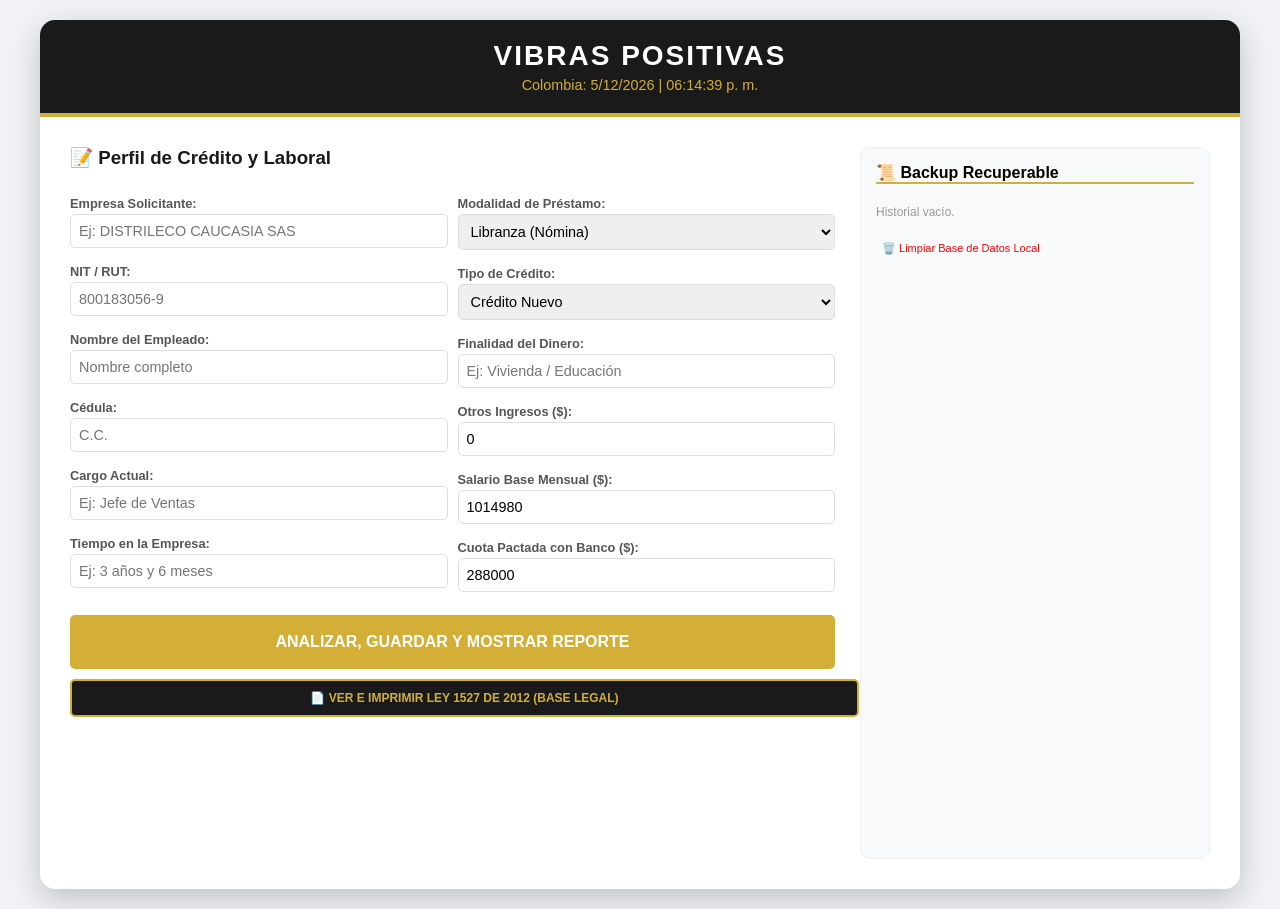
==== commit a9175c1d: "Update index.html" ====
--- a/index.html
+++ b/index.html
@@ -19,6 +19,10 @@
         
         .btn-analizar { background: #d4af37; color: white; border: none; padding: 18px; width: 100%; cursor: pointer; font-weight: bold; text-transform: uppercase; border-radius: 5px; font-size: 16px; margin-top: 15px; }
         .btn-analizar:hover { background: #b8962d; }
+
+        /* NUEVO BOTÓN PARA LA LEY */
+        .btn-ley { background: var(--vp-dark); color: var(--vp-gold); border: 2px solid var(--vp-gold); padding: 10px; width: 100%; cursor: pointer; font-weight: bold; border-radius: 5px; font-size: 12px; margin-top: 10px; text-align: center; text-decoration: none; display: block; }
+        .btn-ley:hover { background: var(--vp-gold); color: white; }
         
         .history-section { background: #f8f9fa; padding: 15px; border-radius: 10px; border: 1px solid #eee; height: 680px; overflow-y: auto; }
         .historial-item { font-size: 0.8em; padding: 10px; border: 1px solid #ddd; background: white; margin-bottom: 8px; border-radius: 5px; cursor: pointer; }
@@ -26,7 +30,7 @@
         #reporte-final { display: none; padding: 40px; border-top: 2px dashed #ccc; position: relative; }
         
         @media print {
-            .no-print, .vp-header, .history-section, .btn-analizar { display: none !important; }
+            .no-print, .vp-header, .history-section, .btn-analizar, .btn-ley { display: none !important; }
             body { background: white; padding: 0; }
             .container { box-shadow: none; width: 100%; max-width: 100%; }
             #reporte-final { display: block !important; border: none; padding: 0; }
@@ -90,6 +94,8 @@
             </div>
             
             <button class="btn-analizar" onclick="ejecutarAnalisisFinal()">ANALIZAR, GUARDAR Y MOSTRAR REPORTE</button>
+            
+            <a href="ley15272012.html" target="_blank" class="btn-ley">📄 VER E IMPRIMIR LEY 1527 DE 2012 (BASE LEGAL)</a>
         </div>
 
         <div class="history-section no-print">
@@ -106,9 +112,7 @@
             <hr style="border: 1px solid #000;">
             <h3 style="margin-top:10px;">ESTUDIO TÉCNICO Y CERTIFICACIÓN DE LIBRANZA</h3>
         </div>
-
         <p><strong>FECHA DE EMISIÓN:</strong> <span id="rep-fecha"></span></p>
-
         <table>
             <tr><th colspan="4" style="background:#f2f2f2; text-align:center;">I. INFORMACIÓN DEL COLABORADOR</th></tr>
             <tr>
@@ -123,7 +127,6 @@
                 <td><strong>Finalidad:</strong></td><td id="rep-finalidad" colspan="3"></td>
             </tr>
         </table>
-
         <table>
             <tr><th colspan="4" style="background:#f2f2f2; text-align:center;">II. ANÁLISIS FINANCIERO Y MODALIDAD</th></tr>
             <tr>
@@ -139,39 +142,33 @@
                 <td><strong>Afectación Nómina:</strong></td><td><strong id="rep-por"></strong></td>
             </tr>
         </table>
-
         <div style="margin: 20px 0; border: 2px solid #000; padding: 15px; text-align: center; font-weight: bold; font-size: 1.1em;">
             DICTAMEN DE LA EMPRESA: &nbsp;&nbsp;&nbsp; 
             <span class="check-box"></span> SOLICITUD APROBADA &nbsp;&nbsp;&nbsp;&nbsp;&nbsp;&nbsp; 
             <span class="check-box"></span> SOLICITUD RECHAZADA
         </div>
-
         <div class="clausula-blindada">
             <strong>AVISO LEGAL (Ley 1527 de 2012):</strong> La empresa <strong><span id="rep-emp-body"></span></strong> actúa solo como intermediario para el recaudo (agente retenedor). La responsabilidad de pago mensual cesará automáticamente al finalizar el vínculo laboral. En caso de retiro, se autoriza descontar el saldo pendiente de las prestaciones sociales. Cualquier deuda remanente deberá ser gestionada directamente entre el <strong>TRABAJADOR</strong> y el <strong>BANCO</strong>, sin responsabilidad solidaria de la empresa.
         </div>
-
         <div style="margin-top: 70px; display: flex; justify-content: space-between; text-align: center;">
             <div style="width: 40%; border-top: 1px solid #000; padding-top: 5px;">Firma del Trabajador / C.C.</div>
             <div style="width: 40%; border-top: 1px solid #000; padding-top: 5px;">Autorizado por la Empresa</div>
         </div>
-
         <div class="legal-footer">
             Reporte generado por el software de <strong>Vibras Positivas</strong> &copy; 2026 | Soporte Técnico y Propiedad Intelectual
         </div>
-        
         <button class="no-print btn-analizar" onclick="window.print()" style="background:var(--vp-green); margin-top:30px;">🖨️ IMPRIMIR REPORTE PARA TRÁMITE</button>
     </div>
 </div>
 
 <script>
-    // Reloj Colombia
+    // (Toda tu lógica de script sigue igual)
     function actualizarReloj() {
         const op = { timeZone: 'America/Bogota', hour: '2-digit', minute: '2-digit', second: '2-digit', hour12: true };
         document.getElementById('reloj').innerText = `Colombia: ${new Date().toLocaleDateString('es-CO')} | ${new Date().toLocaleTimeString('es-CO', op)}`;
     }
     setInterval(actualizarReloj, 1000);
 
-    // Función que arregla el envío de datos al reporte
     function ejecutarAnalisisFinal() {
         const d = {
             emp: document.getElementById('emp').value,
@@ -188,10 +185,7 @@
             cuo: parseFloat(document.getElementById('cuo').value),
             fecha: new Date().toLocaleString('es-CO')
         };
-
         if(!d.emp || !d.nom) return alert("Socio, falta el nombre de la empresa o del empleado.");
-
-        // ASIGNACIÓN REAL DE DATOS AL REPORTE (EL ARREGLO)
         const por = (d.cuo / d.sal) * 100;
         document.getElementById('rep-emp-titulo').innerText = d.emp;
         document.getElementById('rep-emp-body').innerText = d.emp;
@@ -208,12 +202,9 @@
         document.getElementById('rep-cuo').innerText = "$ " + d.cuo.toLocaleString();
         document.getElementById('rep-por').innerText = por.toFixed(2) + "%";
         document.getElementById('rep-fecha').innerText = d.fecha;
-
-        // GUARDAR EN BACKUP
         let h = JSON.parse(localStorage.getItem('vp_libranza_vfinal')) || [];
         h.unshift(d);
         localStorage.setItem('vp_libranza_vfinal', JSON.stringify(h));
-        
         renderBackup();
         document.getElementById('reporte-final').style.display = 'block';
         window.scrollTo({ top: document.getElementById('reporte-final').offsetTop, behavior: 'smooth' });
@@ -246,10 +237,8 @@
         document.getElementById('sal').value = d.sal;
         document.getElementById('cuo').value = d.cuo;
         ejecutarAnalisisFinal();
-        alert("Datos recuperados del backup de Vibras Positivas.");
-    }
-
-    function borrarTodo() { if(confirm("¿Seguro que quieres borrar todo el historial?")) { localStorage.removeItem('vp_libranza_vfinal'); renderBackup(); } }
+    }
+    function borrarTodo() { if(confirm("¿Borrar historial?")) { localStorage.removeItem('vp_libranza_vfinal'); renderBackup(); } }
     renderBackup();
 </script>
 </body>
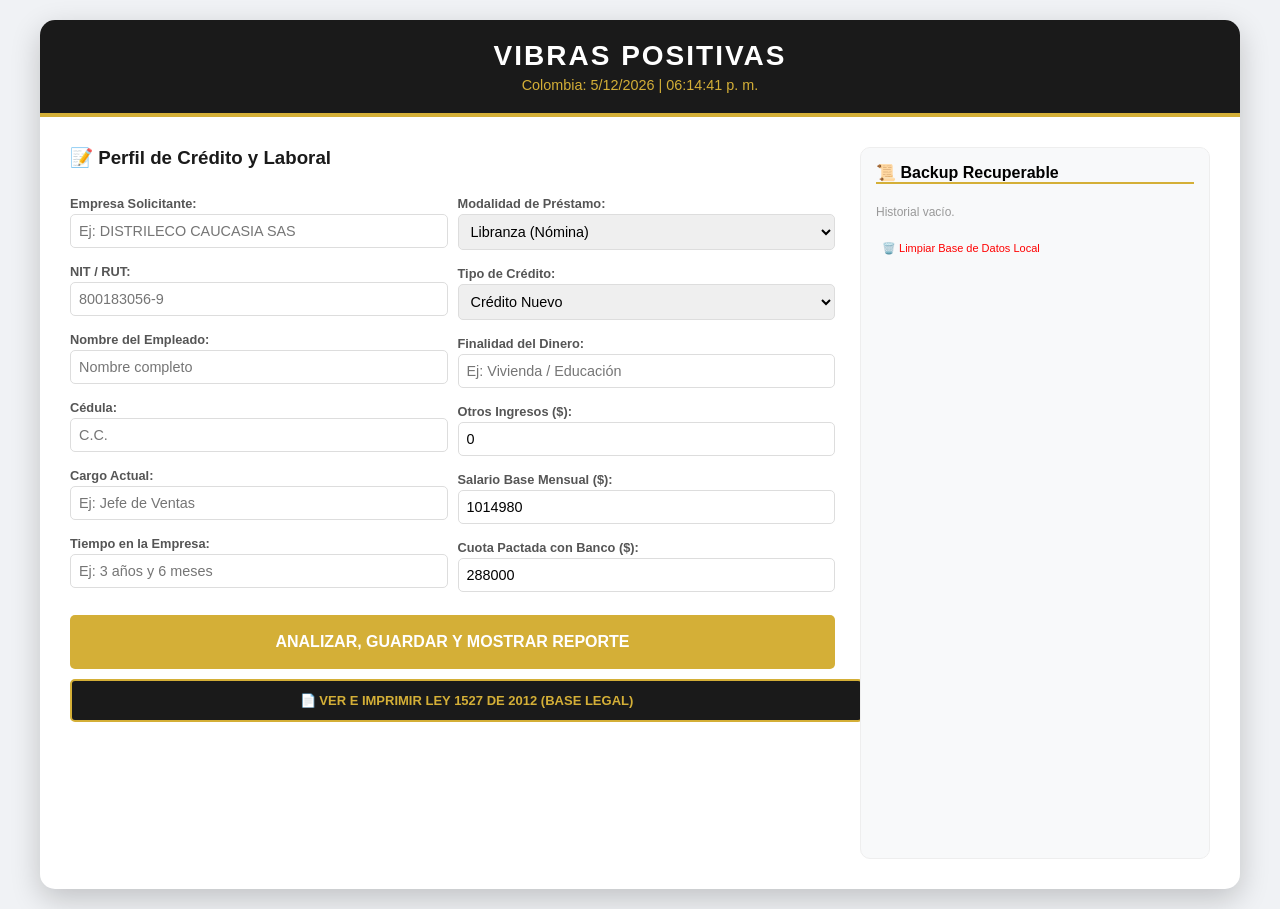
==== commit 126f290e: "Update index.html" ====
--- a/index.html
+++ b/index.html
@@ -20,8 +20,23 @@
         .btn-analizar { background: #d4af37; color: white; border: none; padding: 18px; width: 100%; cursor: pointer; font-weight: bold; text-transform: uppercase; border-radius: 5px; font-size: 16px; margin-top: 15px; }
         .btn-analizar:hover { background: #b8962d; }
 
-        /* NUEVO BOTÓN PARA LA LEY */
-        .btn-ley { background: var(--vp-dark); color: var(--vp-gold); border: 2px solid var(--vp-gold); padding: 10px; width: 100%; cursor: pointer; font-weight: bold; border-radius: 5px; font-size: 12px; margin-top: 10px; text-align: center; text-decoration: none; display: block; }
+        /* BOTÓN PARA LA LEY - CORREGIDO */
+        .btn-ley { 
+            background: var(--vp-dark); 
+            color: var(--vp-gold); 
+            border: 2px solid var(--vp-gold); 
+            padding: 12px; 
+            width: 100%; 
+            cursor: pointer; 
+            font-weight: bold; 
+            border-radius: 5px; 
+            font-size: 13px; 
+            margin-top: 10px; 
+            text-align: center; 
+            text-decoration: none; 
+            display: block; 
+            transition: 0.3s;
+        }
         .btn-ley:hover { background: var(--vp-gold); color: white; }
         
         .history-section { background: #f8f9fa; padding: 15px; border-radius: 10px; border: 1px solid #eee; height: 680px; overflow-y: auto; }
@@ -95,7 +110,7 @@
             
             <button class="btn-analizar" onclick="ejecutarAnalisisFinal()">ANALIZAR, GUARDAR Y MOSTRAR REPORTE</button>
             
-            <a href="ley15272012.html" target="_blank" class="btn-ley">📄 VER E IMPRIMIR LEY 1527 DE 2012 (BASE LEGAL)</a>
+            <a href="ley152172012.html" target="_blank" class="btn-ley">📄 VER E IMPRIMIR LEY 1527 DE 2012 (BASE LEGAL)</a>
         </div>
 
         <div class="history-section no-print">
@@ -162,7 +177,6 @@
 </div>
 
 <script>
-    // (Toda tu lógica de script sigue igual)
     function actualizarReloj() {
         const op = { timeZone: 'America/Bogota', hour: '2-digit', minute: '2-digit', second: '2-digit', hour12: true };
         document.getElementById('reloj').innerText = `Colombia: ${new Date().toLocaleDateString('es-CO')} | ${new Date().toLocaleTimeString('es-CO', op)}`;
@@ -185,7 +199,8 @@
             cuo: parseFloat(document.getElementById('cuo').value),
             fecha: new Date().toLocaleString('es-CO')
         };
-        if(!d.emp || !d.nom) return alert("Socio, falta el nombre de la empresa o del empleado.");
+        if(!d.emp || !d.nom) return alert("Faltan datos de la empresa o del empleado.");
+        
         const por = (d.cuo / d.sal) * 100;
         document.getElementById('rep-emp-titulo').innerText = d.emp;
         document.getElementById('rep-emp-body').innerText = d.emp;
@@ -202,9 +217,11 @@
         document.getElementById('rep-cuo').innerText = "$ " + d.cuo.toLocaleString();
         document.getElementById('rep-por').innerText = por.toFixed(2) + "%";
         document.getElementById('rep-fecha').innerText = d.fecha;
+
         let h = JSON.parse(localStorage.getItem('vp_libranza_vfinal')) || [];
         h.unshift(d);
         localStorage.setItem('vp_libranza_vfinal', JSON.stringify(h));
+        
         renderBackup();
         document.getElementById('reporte-final').style.display = 'block';
         window.scrollTo({ top: document.getElementById('reporte-final').offsetTop, behavior: 'smooth' });
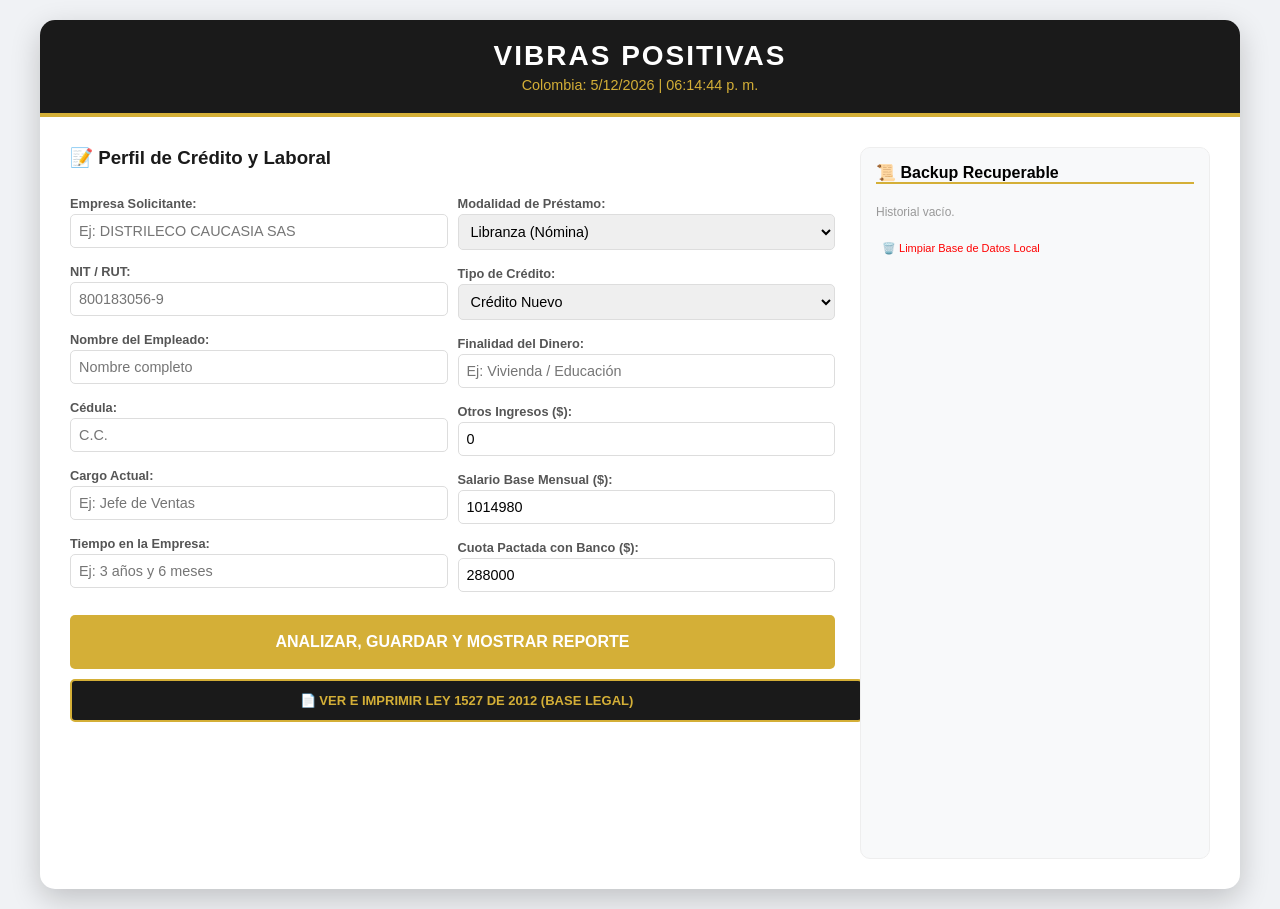
==== commit f03f9af1: "Update index.html" ====
--- a/index.html
+++ b/index.html
@@ -20,7 +20,7 @@
         .btn-analizar { background: #d4af37; color: white; border: none; padding: 18px; width: 100%; cursor: pointer; font-weight: bold; text-transform: uppercase; border-radius: 5px; font-size: 16px; margin-top: 15px; }
         .btn-analizar:hover { background: #b8962d; }
 
-        /* BOTÓN PARA LA LEY - CORREGIDO */
+        /* BOTÓN PARA LA LEY - CORREGIDO PARA TU GITHUB */
         .btn-ley { 
             background: var(--vp-dark); 
             color: var(--vp-gold); 
